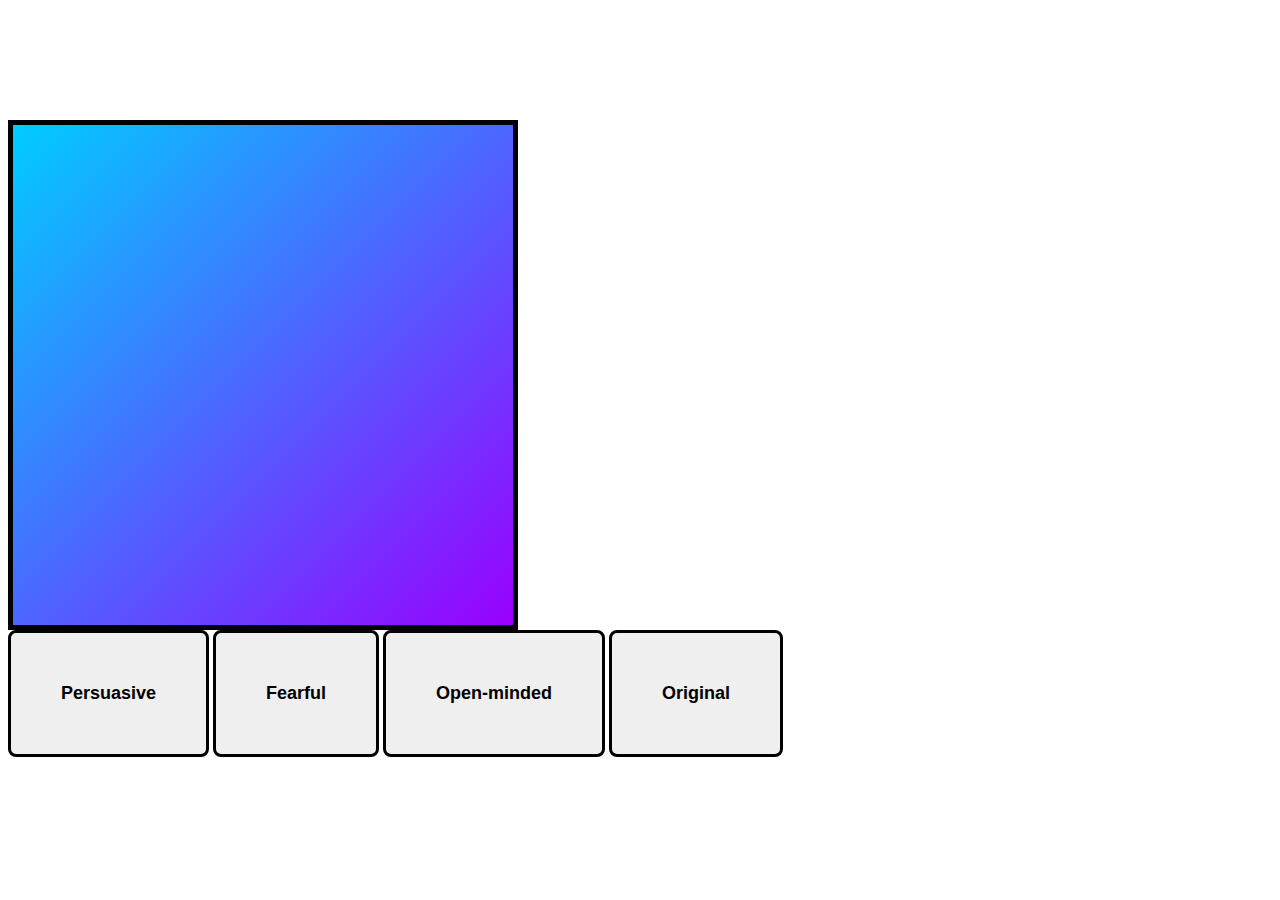
==== public/index.html @ 7ea313c1 "with express" ====
<!DOCTYPE html>
<html lang="en">
<head>
    <meta charset="UTF-8">
    <meta name="viewport" content="width=device-width, initial-scale=1.0">
    <meta http-equiv="X-UA-Compatible" content="ie=edge">
    <link rel="stylesheet" type="text/css" href="css/styling.css">
    <title>Document</title>
</head>
<body>
    <div id="question">A Question</div>
    <div id="score">The Score</div>
    <div class="page">
        <div id="background"></div>
        <div id="buttoncont">
            
            <button class="buttons" id="c1answer1" onclick="c1check1()">Persuasive</button>
            <button class="buttons" id="c1answer2" onclick="c1check2()">Fearful</button>
            <button class="buttons" id="c1answer3" onclick="c1check3()">Open-minded</button>
            <button class="buttons" id="c1answer4" onclick="c1check4()">Original</button>
        </div>
    </div>
</body>
<script src="js/script"></script>
</html>
---- public/css/styling.css ----
#background {
        background-image: linear-gradient(to bottom right, rgb(0, 204, 255), rgb(153, 0, 255));
        width: 400px;
        height: 400px;  
        padding: 50px;
        border: 5px solid black; 
  }

#question {
    background-image: linear-gradient(to bottom right, rgb(251, 255, 0), rgb(255, 0, 242));
    text-align: center;
    width: 100px;
    height: 30px;  
    padding: 10px;
    border: 3px solid black;
    position: relative;
    left: 160px;
    bottom: 480px;     
    border-radius: 8px;
    font-size: 18px;
    font-weight: bold;
  }

#score {
    background-image: linear-gradient(to bottom right, rgb(251, 255, 0), rgb(255, 0, 242));
    text-align: center;
    width: 100px;
    height: 30px;  
    padding: 10px;
    border: 3px solid black;
    position: relative;
    left: 160px;
    bottom: 150px; 
    border-radius: 8px;
    font-size: 18px;
    font-weight: bold;   
  }

  .buttons {
    border: 3px solid black; 
    color:  rgb(0, 0, 0);
    padding: 50px 50px;
    text-align: center;
    text-decoration: none;
    display: inline-block;
    font-size: 18px;
    font-weight: bold;
    border-radius: 8px;
  }

  /* parent button class  */

  #answer1 {
    background-color: #FFC300;
    position: relative;
    left: 40px;
    bottom: 505px;
  }

  #answer2 {
    background-color: #FF5733;
    position: relative;
    left: 40px;
    bottom: 505px;
  }

  #answer3 {
    background-color: #900C3F;
    position: relative;
    left: -350px;
    bottom: 370px;
  }

  #answer4 {
    background-color: #C70039;
    position: relative;
    left: -350px;
    bottom: 370px;
  }

/* children button id's */
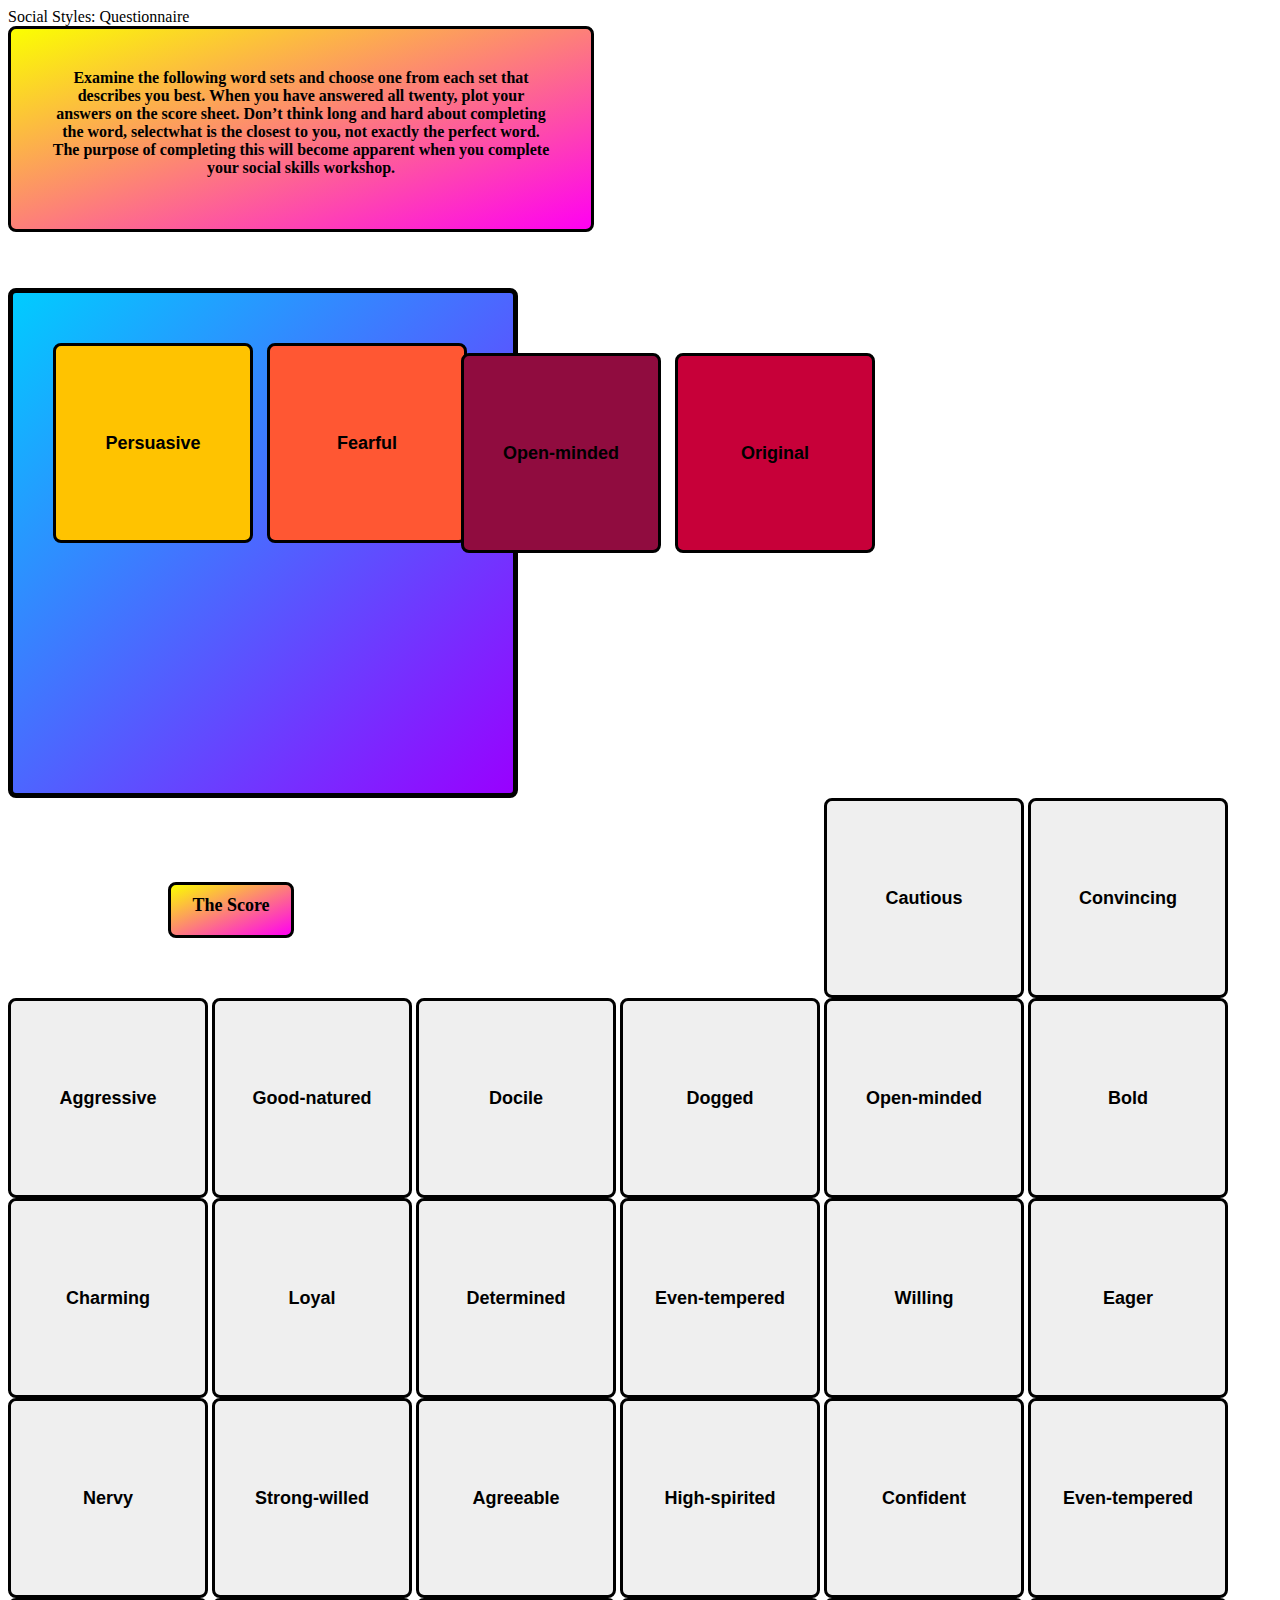
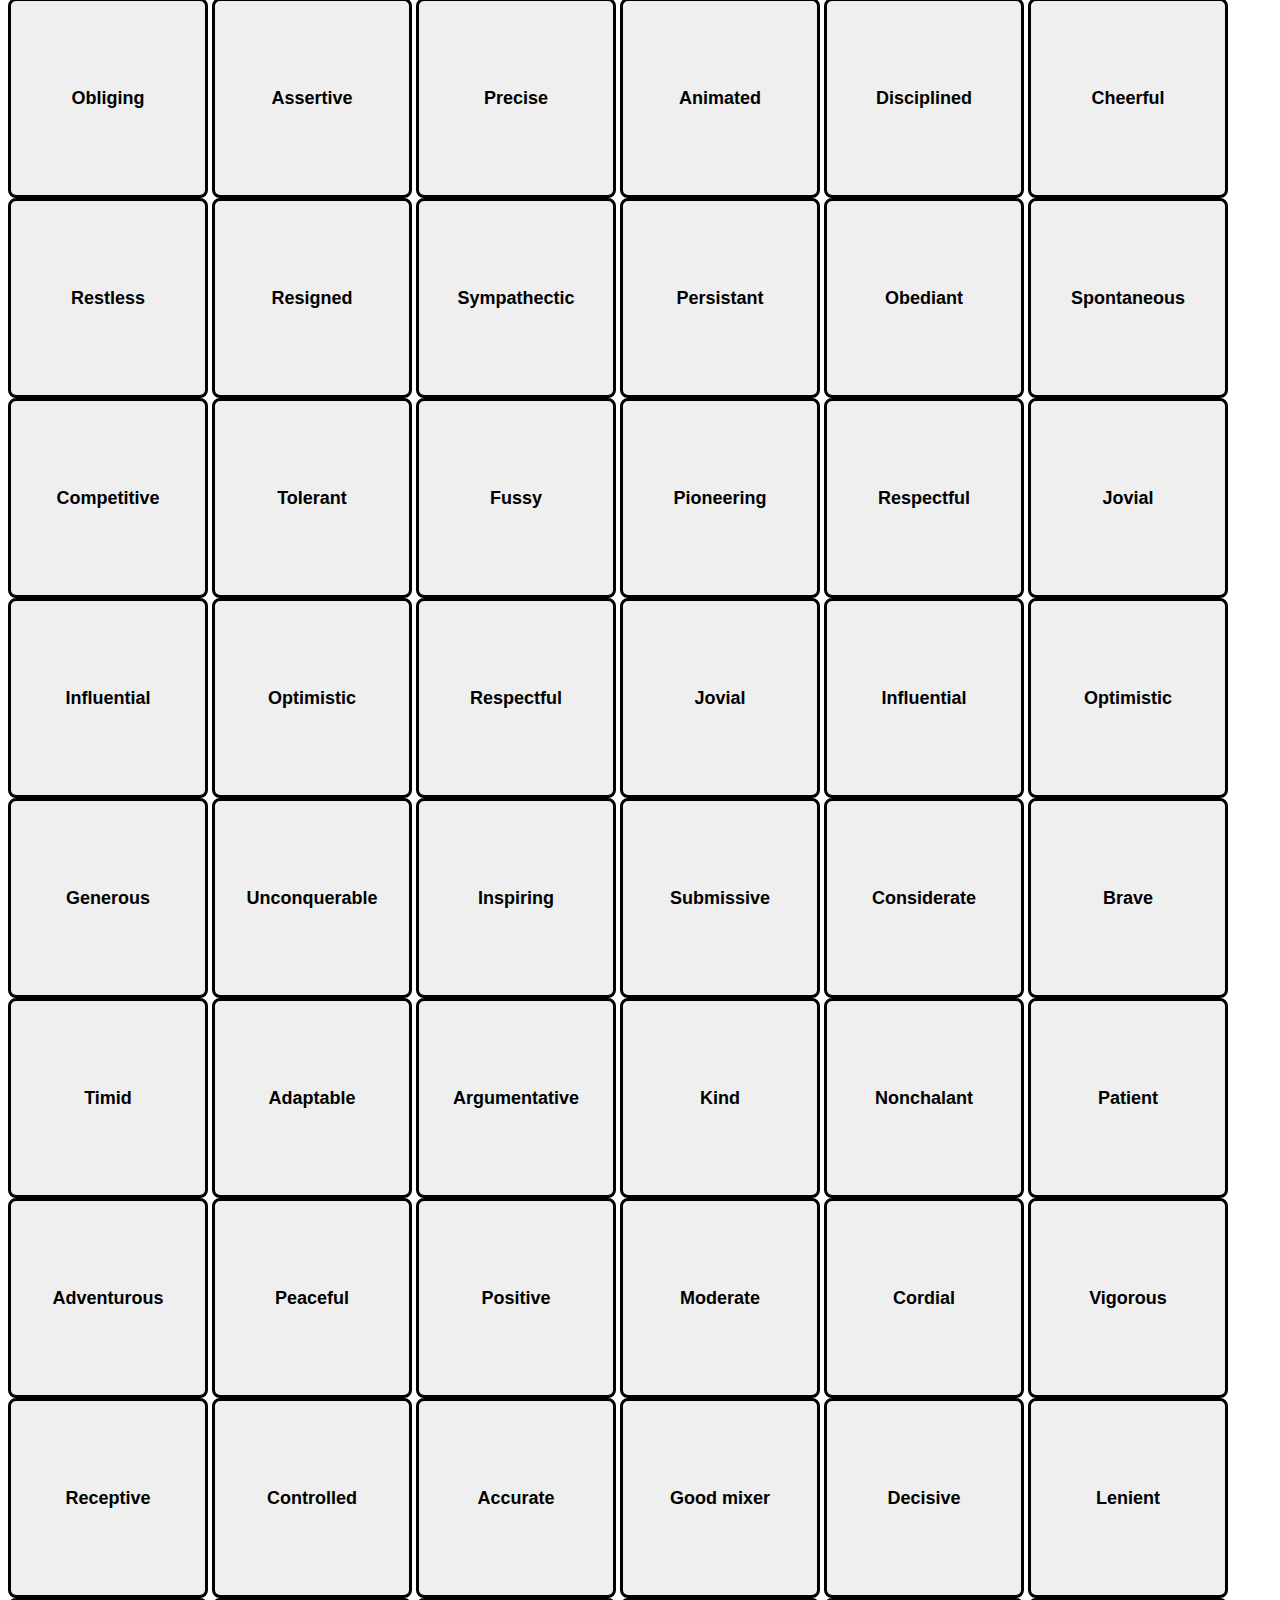
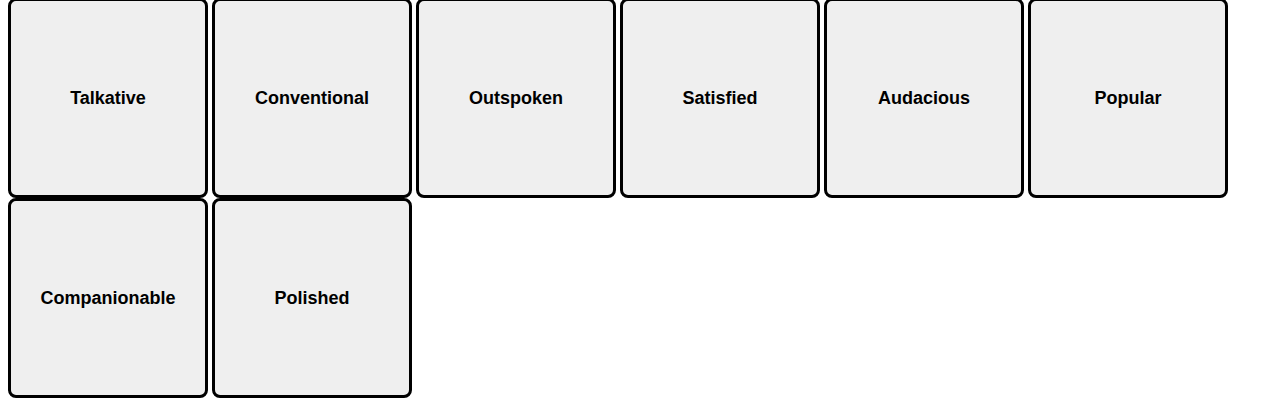
==== commit db563450: "buttons set up html" ====
--- a/public/index.html
+++ b/public/index.html
@@ -8,7 +8,9 @@
     <title>Document</title>
 </head>
 <body>
-    <div id="question">A Question</div>
+    <div id="title">Social Styles:  Questionnaire</div>
+    <div id="question">Examine the following word sets and choose one from each set that describes you best. When you have answered all twenty, plot your answers on the score sheet. 
+        Don’t think long and hard about completing the word, selectwhat is the closest to you, not exactly the perfect word. The purpose of completing this will become apparent when you complete your social skills workshop. </div>
     <div id="score">The Score</div>
     <div class="page">
         <div id="background"></div>
@@ -18,8 +20,103 @@
             <button class="buttons" id="c1answer2" onclick="c1check2()">Fearful</button>
             <button class="buttons" id="c1answer3" onclick="c1check3()">Open-minded</button>
             <button class="buttons" id="c1answer4" onclick="c1check4()">Original</button>
+
+            <button class="buttons" id="c2answer1" onclick="c2check1()">Cautious</button>
+            <button class="buttons" id="c2answer2" onclick="c2check2()">Convincing</button>
+            <button class="buttons" id="c2answer3" onclick="c2check3()">Aggressive</button>
+            <button class="buttons" id="c2answer4" onclick="c2check4()">Good-natured</button>
+            
+            <button class="buttons" id="c3answer1" onclick="c3check1()">Docile</button>
+            <button class="buttons" id="c3answer2" onclick="c3check2()">Dogged</button>
+            <button class="buttons" id="c3answer3" onclick="c3check3()">Open-minded</button>
+            <button class="buttons" id="c3answer4" onclick="c3check4()">Bold</button>
+            
+            <button class="buttons" id="c4answer1" onclick="c4check1()">Charming</button>
+            <button class="buttons" id="c4answer2" onclick="c4check2()">Loyal</button>
+            <button class="buttons" id="c4answer3" onclick="c4check3()">Determined</button>
+            <button class="buttons" id="c4answer4" onclick="c4check4()">Even-tempered</button>
+            
+            <button class="buttons" id="c5answer1" onclick="c5check1()">Willing</button>
+            <button class="buttons" id="c5answer2" onclick="c5check2()">Eager</button>
+            <button class="buttons" id="c5answer3" onclick="c5check3()">Nervy</button>
+            <button class="buttons" id="c5answer4" onclick="c5check4()">Strong-willed</button>
+            
+            <button class="buttons" id="c6answer1" onclick="c6check1()">Agreeable</button>
+            <button class="buttons" id="c6answer2" onclick="c6check2()">High-spirited</button>
+            <button class="buttons" id="c6answer3" onclick="c6check3()">Confident</button>
+            <button class="buttons" id="c6answer4" onclick="c6check4()">Even-tempered</button>
+
+            <button class="buttons" id="c7answer1" onclick="c7check1()">Obliging</button>
+            <button class="buttons" id="c7answer2" onclick="c7check2()">Assertive</button>
+            <button class="buttons" id="c7answer3" onclick="c7check3()">Precise</button>
+            <button class="buttons" id="c7answer4" onclick="c7check4()">Animated</button>
+            
+            <button class="buttons" id="c8answer1" onclick="c8check1()">Disciplined</button>
+            <button class="buttons" id="c8answer2" onclick="c8check2()">Cheerful</button>
+            <button class="buttons" id="c8answer3" onclick="c8check3()">Restless</button>
+            <button class="buttons" id="c8answer4" onclick="c8check4()">Resigned</button>
+            
+            <button class="buttons" id="c9answer1" onclick="c9check1()">Sympathectic</button>
+            <button class="buttons" id="c9answer2" onclick="c9check2()">Persistant</button>
+            <button class="buttons" id="c9answer3" onclick="c9check3()">Obediant</button>
+            <button class="buttons" id="c9answer4" onclick="c9check4()">Spontaneous</button>
+            
+            <button class="buttons" id="c10answer1" onclick="c10check1()">Competitive</button>
+            <button class="buttons" id="c10answer2" onclick="c10check2()">Tolerant</button>
+            <button class="buttons" id="c10answer3" onclick="c10check3()">Fussy</button>
+            <button class="buttons" id="c10answer4" onclick="c10check4()">Pioneering</button>
+        
+            <button class="buttons" id="c11answer1" onclick="c11check1()">Respectful</button>
+            <button class="buttons" id="c11answer2" onclick="c11check2()">Jovial</button>
+            <button class="buttons" id="c11answer3" onclick="c11check3()">Influential</button>
+            <button class="buttons" id="c11answer4" onclick="c11check4()">Optimistic</button>
+
+            <button class="buttons" id="c12answer1" onclick="c12check1()">Respectful</button>
+            <button class="buttons" id="c12answer2" onclick="c12check2()">Jovial</button>
+            <button class="buttons" id="c12answer3" onclick="c12check3()">Influential</button>
+            <button class="buttons" id="c12answer4" onclick="c12check4()">Optimistic</button>
+            
+            <button class="buttons" id="c13answer1" onclick="c13check1()">Generous</button>
+            <button class="buttons" id="c13answer2" onclick="c13check2()">Unconquerable</button>
+            <button class="buttons" id="c13answer3" onclick="c13check3()">Inspiring</button>
+            <button class="buttons" id="c13answer4" onclick="c13check4()">Submissive</button>
+            
+            <button class="buttons" id="c14answer1" onclick="c14check1()">Considerate</button>
+            <button class="buttons" id="c14answer2" onclick="c14check2()">Brave</button>
+            <button class="buttons" id="c14answer3" onclick="c14check3()">Timid</button>
+            <button class="buttons" id="c14answer4" onclick="c14check4()">Adaptable</button>
+            
+            <button class="buttons" id="c15answer1" onclick="c15check1()">Argumentative</button>
+            <button class="buttons" id="c15answer2" onclick="c15check2()">Kind</button>
+            <button class="buttons" id="c15answer3" onclick="c15check3()">Nonchalant</button>
+            <button class="buttons" id="c15answer4" onclick="c15check4()">Patient</button>
+            
+            <button class="buttons" id="c16answer1" onclick="c16check1()">Adventurous</button>
+            <button class="buttons" id="c16answer2" onclick="c16check2()">Peaceful</button>
+            <button class="buttons" id="c16answer3" onclick="c16check3()">Positive</button>
+            <button class="buttons" id="c16answer4" onclick="c16check4()">Moderate</button>
+
+            <button class="buttons" id="c17answer1" onclick="c17check1()">Cordial</button>
+            <button class="buttons" id="c17answer2" onclick="c17check2()">Vigorous</button>
+            <button class="buttons" id="c17answer3" onclick="c17check3()">Receptive</button>
+            <button class="buttons" id="c17answer4" onclick="c17check4()">Controlled</button>
+            
+            <button class="buttons" id="c18answer1" onclick="c18check1()">Accurate</button>
+            <button class="buttons" id="c18answer2" onclick="c18check2()">Good mixer</button>
+            <button class="buttons" id="c18answer3" onclick="c18check3()">Decisive</button>
+            <button class="buttons" id="c18answer4" onclick="c18check4()">Lenient</button>
+            
+            <button class="buttons" id="c19answer1" onclick="c19check1()">Talkative</button>
+            <button class="buttons" id="c19answer2" onclick="c19check2()">Conventional</button>
+            <button class="buttons" id="c19answer3" onclick="c19check3()">Outspoken</button>
+            <button class="buttons" id="c19answer4" onclick="c19check4()">Satisfied</button>
+            
+            <button class="buttons" id="c20answer1" onclick="c20check1()">Audacious</button>
+            <button class="buttons" id="c20answer2" onclick="c20check2()">Popular</button>
+            <button class="buttons" id="c20answer3" onclick="c20check3()">Companionable</button>
+            <button class="buttons" id="c20answer4" onclick="c20check4()">Polished</button>
         </div>
     </div>
 </body>
-<script src="js/script"></script>
+<script src="js/script.js"></script>
 </html>--- a/public/css/styling.css
+++ b/public/css/styling.css
@@ -5,21 +5,22 @@
         width: 400px;
         height: 400px;  
         padding: 50px;
-        border: 5px solid black; 
+        border: 5px solid black;
+        border-radius: 8px; 
   }
 
 #question {
     background-image: linear-gradient(to bottom right, rgb(251, 255, 0), rgb(255, 0, 242));
     text-align: center;
-    width: 100px;
-    height: 30px;  
-    padding: 10px;
+    width: 500px;
+    height: 120px;  
+    padding: 40px;
     border: 3px solid black;
     position: relative;
-    left: 160px;
-    bottom: 480px;     
+    left: 00px;
+    bottom: 0px;     
     border-radius: 8px;
-    font-size: 18px;
+    font-size: 16px;
     font-weight: bold;
   }
 
@@ -32,7 +33,7 @@
     border: 3px solid black;
     position: relative;
     left: 160px;
-    bottom: 150px; 
+    bottom: -650px; 
     border-radius: 8px;
     font-size: 18px;
     font-weight: bold;   
@@ -41,7 +42,8 @@
   .buttons {
     border: 3px solid black; 
     color:  rgb(0, 0, 0);
-    padding: 50px 50px;
+    height: 200px;
+    width: 200px;
     text-align: center;
     text-decoration: none;
     display: inline-block;
@@ -52,33 +54,142 @@
 
   /* parent button class  */
 
-  #answer1 {
+  #c1answer1 {
     background-color: #FFC300;
     position: relative;
-    left: 40px;
-    bottom: 505px;
+    left: 45px;
+    bottom: 455px;
   }
 
-  #answer2 {
+  #c1answer2 {
     background-color: #FF5733;
     position: relative;
-    left: 40px;
-    bottom: 505px;
+    left: 55px;
+    bottom: 455px;
   }
 
-  #answer3 {
+  #c1answer3 {
     background-color: #900C3F;
     position: relative;
-    left: -350px;
-    bottom: 370px;
+    left: 45px;
+    bottom: 445px;
   }
 
-  #answer4 {
+  #c1answer4 {
     background-color: #C70039;
     position: relative;
-    left: -350px;
-    bottom: 370px;
+    left: 55px;
+    bottom: 445px;
   }
+/* 
+  #c2answer1 {
+    background-color: #FFC300;
+    position: relative;
+    left: 45px;
+    bottom: 455px;
+  }
+
+  #c2answer2 {
+    background-color: #FF5733;
+    position: relative;
+    left: 55px;
+    bottom: 455px;
+  }
+
+  #c2answer3 {
+    background-color: #900C3F;
+    position: relative;
+    left: 45px;
+    bottom: 445px;
+  }
+
+  #c2answer4 {
+    background-color: #C70039;
+    position: relative;
+    left: 55px;
+    bottom: 445px;
+
+  }  #c3answer1 {
+    background-color: #FFC300;
+    position: relative;
+    left: 45px;
+    bottom: 455px;
+  }
+
+  #c3answer2 {
+    background-color: #FF5733;
+    position: relative;
+    left: 55px;
+    bottom: 455px;
+  }
+
+  #c3answer3 {
+    background-color: #900C3F;
+    position: relative;
+    left: 45px;
+    bottom: 445px;
+  }
+
+  #c3answer4 {
+    background-color: #C70039;
+    position: relative;
+    left: 55px;
+    bottom: 445px;
+
+  }  #c4answer1 {
+    background-color: #FFC300;
+    position: relative;
+    left: 45px;
+    bottom: 455px;
+  }
+
+  #c4answer2 {
+    background-color: #FF5733;
+    position: relative;
+    left: 55px;
+    bottom: 455px;
+  }
+
+  #c4answer3 {
+    background-color: #900C3F;
+    position: relative;
+    left: 45px;
+    bottom: 445px;
+  }
+
+  #c4answer4 {
+    background-color: #C70039;
+    position: relative;
+    left: 55px;
+    bottom: 445px;
+
+}  #c5answer1 {
+    background-color: #FFC300;
+    position: relative;
+    left: 45px;
+    bottom: 455px;
+  }
+
+  #c5answer2 {
+    background-color: #FF5733;
+    position: relative;
+    left: 55px;
+    bottom: 455px;
+  }
+
+  #c5answer3 {
+    background-color: #900C3F;
+    position: relative;
+    left: 45px;
+    bottom: 445px;
+  }
+
+  #c5answer4 {
+    background-color: #C70039;
+    position: relative;
+    left: 55px;
+    bottom: 445px;
+  } */
 
 /* children button id's */
 
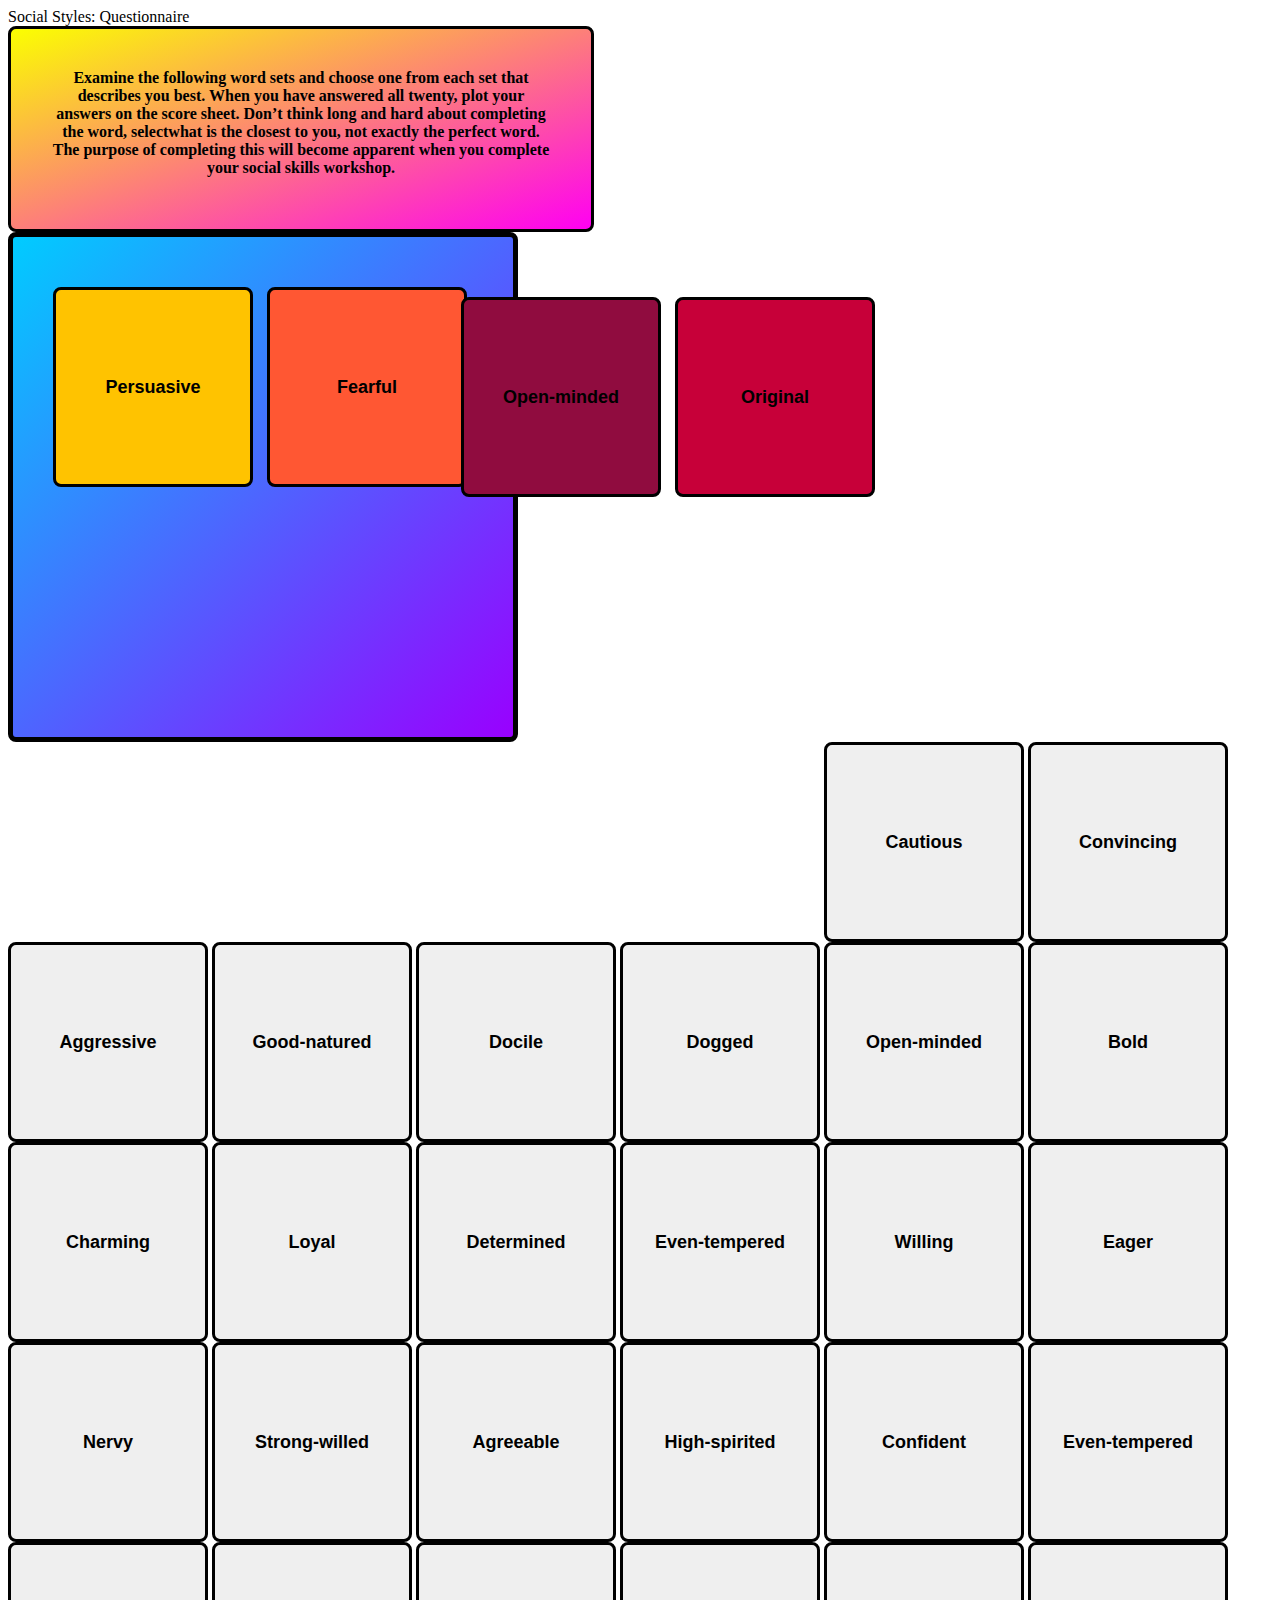
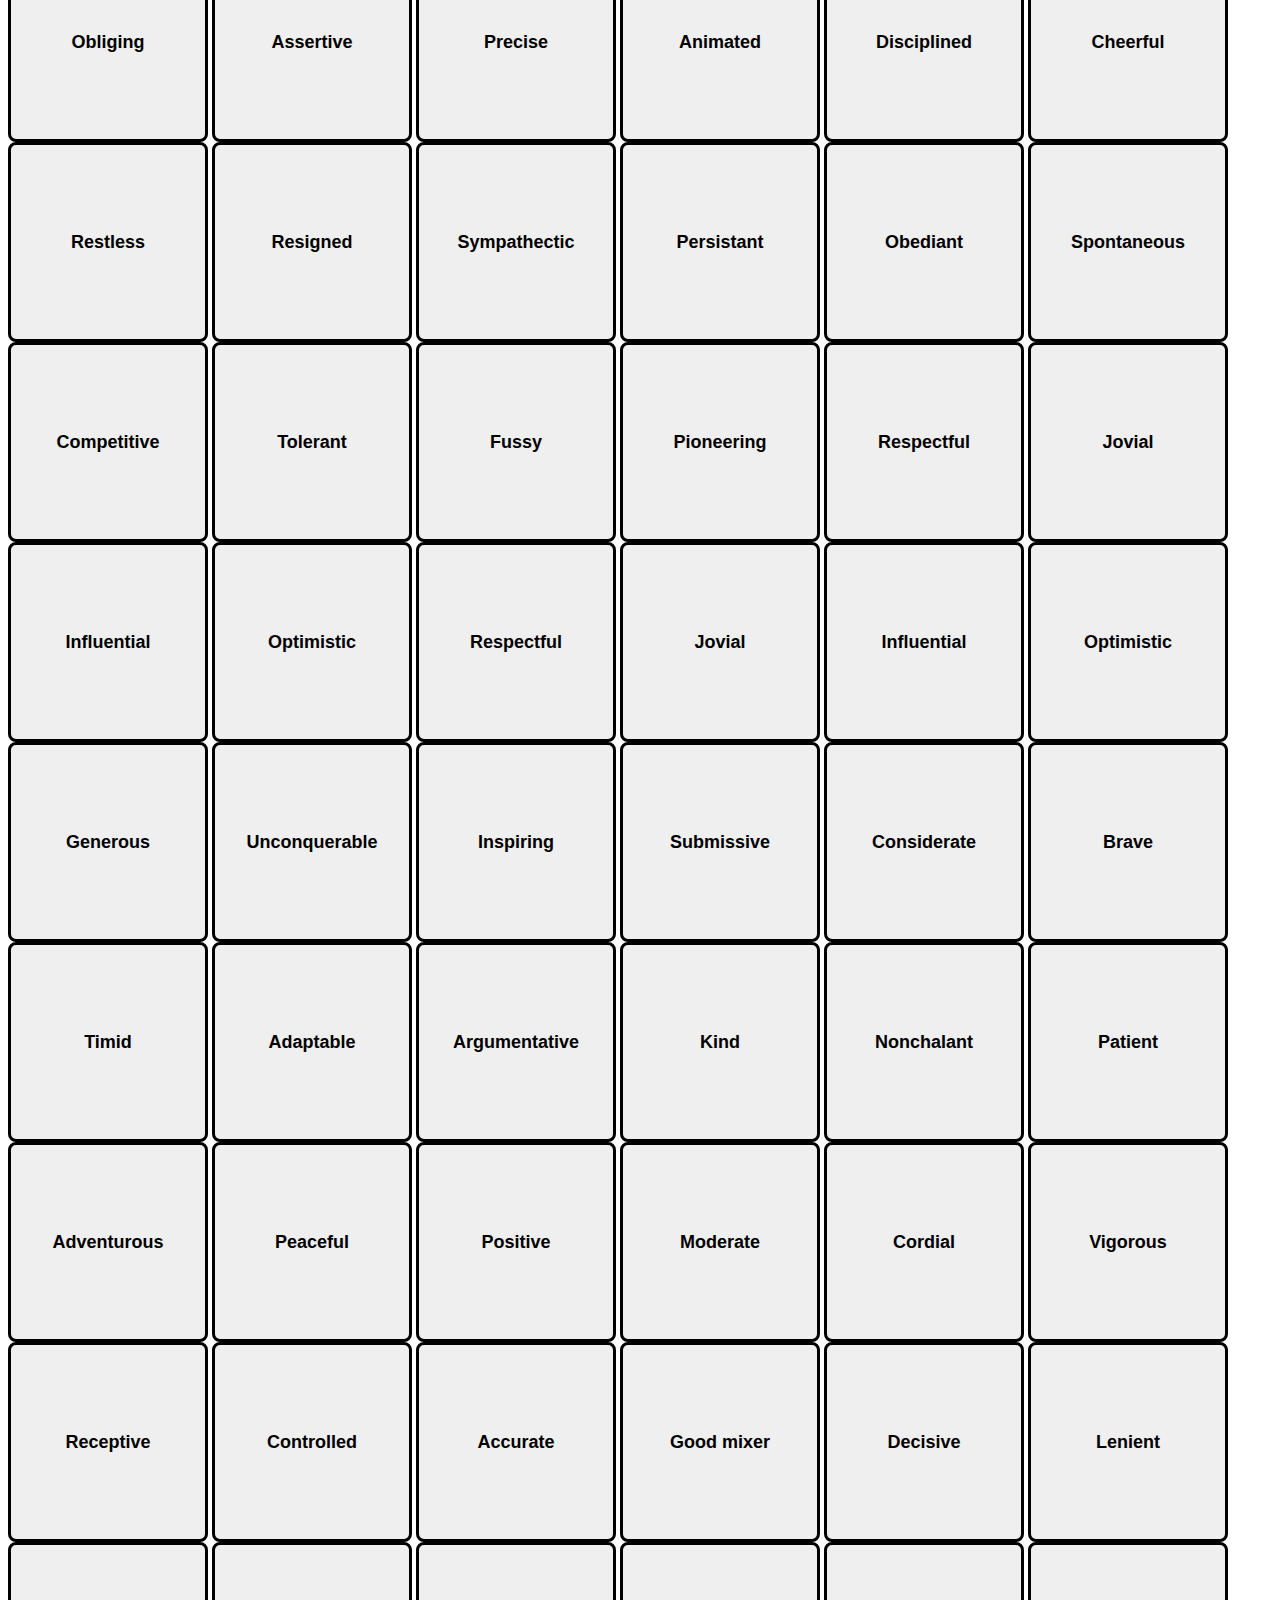
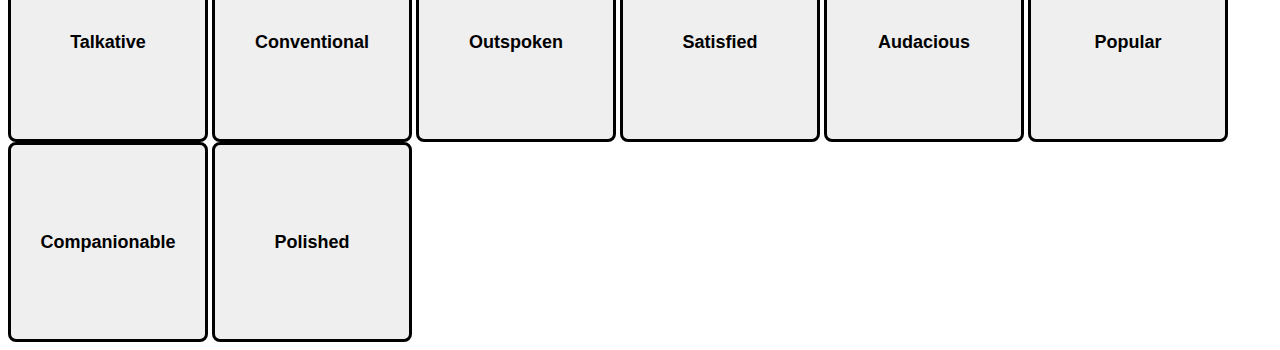
==== commit 59ca8d6c: "present" ====
--- a/public/index.html
+++ b/public/index.html
@@ -11,7 +11,11 @@
     <div id="title">Social Styles:  Questionnaire</div>
     <div id="question">Examine the following word sets and choose one from each set that describes you best. When you have answered all twenty, plot your answers on the score sheet. 
         Don’t think long and hard about completing the word, selectwhat is the closest to you, not exactly the perfect word. The purpose of completing this will become apparent when you complete your social skills workshop. </div>
-    <div id="score">The Score</div>
+    
+    <div id="anaScore"></div>
+    <div id="amiScore"></div>
+    <div id="expScore"></div>
+    <div id="driScore"></div>
     <div class="page">
         <div id="background"></div>
         <div id="buttoncont">
